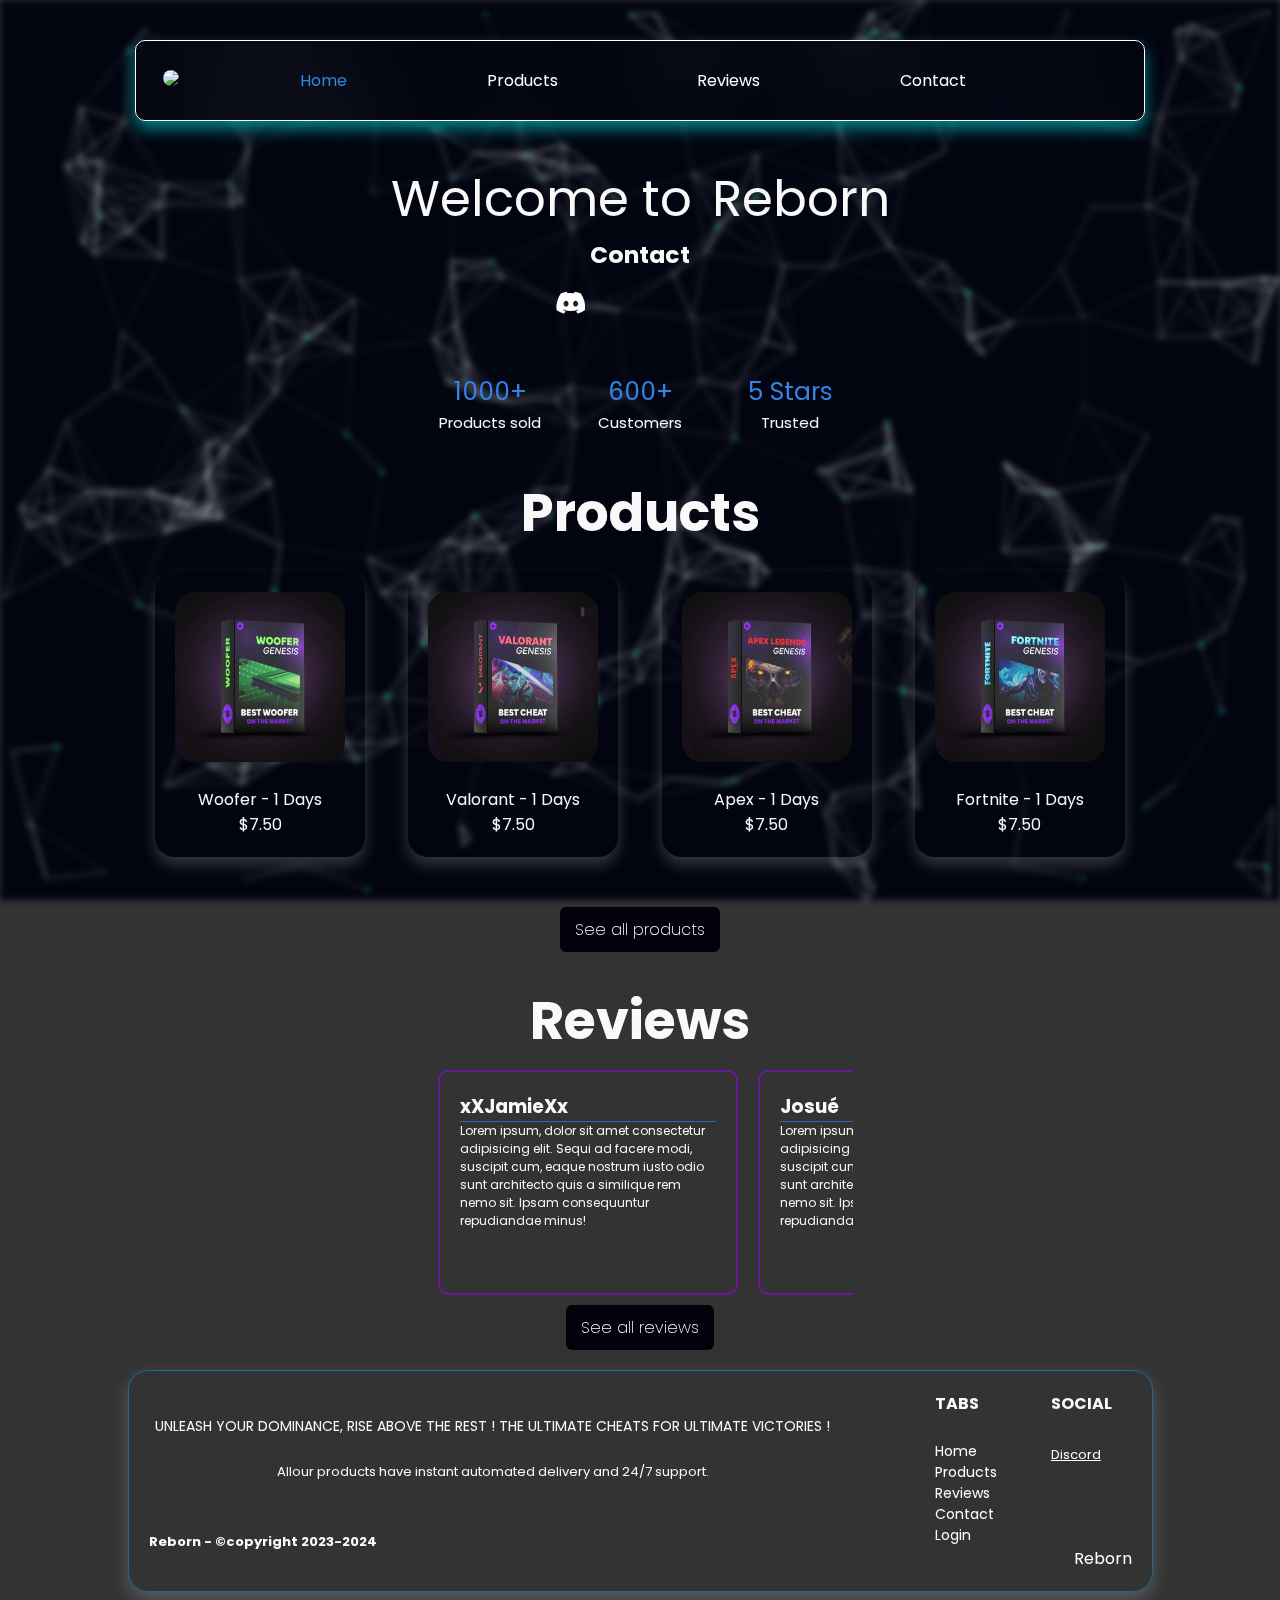
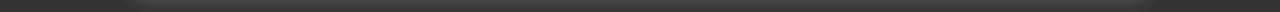
==== index.html @ 853f8670 "Update index.html" ====
<!DOCTYPE html>
<html lang="fr">
<head>
    <meta charset="UTF-8">
    <meta http-equiv="X-UA-Compatible" content="IE=edge">
    <meta name="viewport" content="width=device-width, initial-scale=1.0">
    <link rel="stylesheet" href="https://cdnjs.cloudflare.com/ajax/libs/font-awesome/5.15.3/css/all.min.css" />
    
    <link rel="stylesheet" href="css/style.css">
    <link rel="icon" href="https://cdn.discordapp.com/attachments/932878007192940555/1111933677614682183/a_870b11a65b47d873255ecc3e058ccee1.gif" type="image/x-icon">
    <title>Reborn.cc</title>
    <div id="particles-js"></div>

    <script src="particles.js-master/particles.js-master/particles.min.js"></script>
    <script>
        particlesJS('particles-js', {
            particles: {
                number: {
                    value: 225, // Nombre de particules de neige
                    density: {
                        enable: true,
                        value_area: 800 // Zone d'affichage des particules
                    }
                },
                shape: {
                    type: 'circle' // Type de particule (cercle, triangle, etc.)
                },
                color: {
                    value: '#00ffc8' // Couleur des particules
                },
                opacity: {
                    value: 0.6, // Opacité des particules
                    random: true
                },
                size: {
                    value: 3, // Taille des particules
                    random: true
                },
                move: {
                    enable: true,
                    speed: 2 // Vitesse de déplacement des particules
                }
            }
        });
    </script>

</head>
<body class="body">
    <header class="header">
        <div class="menu">
            <button class="btn-toggle"><img src="https://cdn.discordapp.com/attachments/932878007192940555/1111933677614682183/a_870b11a65b47d873255ecc3e058ccee1.gif" class="logo-menu"></button>
            <a class="menu-items principal" href="#">Home</a>
            <a class="menu-items" href="products.html">Products</a>
            <a class="menu-items" href="reviews.html">Reviews</a>
            <a class="menu-items" href="#contact">Contact</a>
            <a class="menu-items user btnLogin-popup" href="#" ><ion-icon name="person"></ion-icon></a>
            <div class="dropdown">
                <span class="dropbtn close-menu"><ion-icon name="close"></ion-icon></span>
                <button class="dropbtn open-menu"><ion-icon name="menu"></ion-icon></button>
                <div class="dropdown-content">
                    <a class="principal-sous" href="#">Home</a>
                    <a href="products.html">Products</a>
                    <a href="reviews.html">Reviews</a>
                    <a href="#contact">Contact</a>
                </div>
            </div>
        </div>
        
    </header>
    <div class="welcome">
        <p>Welcome to</p><p>Reborn</p>
    </div>
    <div class="reference-id">

        <h6 id="contact" class="contact-id">Contact</h6>
    </div>

    <div class="reseau">
        
        <div>
            <ul class="discord">
                <li>
                    <a class="discord-button" href="https://discord.gg/votre-lien">
                        <i class="fab fa-discord"></i>
                    </a>
                </li>
            </ul>
        </div>
        <div>
            <ul class="shop">
                <li><a class="shop-button" href="#"><ion-icon name="pricetag"></ion-icon></a></li>
            </ul>
        </div>
        <div>
            <ul class="youtube">
                <li><a class="youtube-button" href="https://www.youtube.com"  id="yt"><ion-icon name="logo-youtube"></ion-icon></a></li>
            </ul>
        </div>
    </div>

    <div class="info-logo">
        <div class="logo">
            <ion-icon name="cart"></ion-icon>
            <p class="def-logo">1000+</p>
            <p class="def">Products sold</p>
        </div>
        <div class="logo">
            <ion-icon name="people"></ion-icon>
            <p class="def-logo">600+</p>
            <p class="def">Customers</p>
        </div>
        <div class="logo">
            <ion-icon name="star"></ion-icon>
            <p class="def-logo">5 Stars</p>
            <p class="def">Trusted</p>
        </div>
    </div>
    <div class="reference-id">

        <h2 id="products" class="product-id">Products</h2>
    </div>
    <!-- prduits à vendre  -->
    <div class="container-product">
        <div class="product">
            <img src="img/Woofer_Product_Image.png" alt="Image">
            <div class="overlay">
                <br>
                <span class="category-Woofer jeux">Woofer</span> - <span class="category-days days"> 1 Days</span>
            </div>
            <span class="category-price price">$7.50</span>
        </div>
        <div class="product">
            <img src="img/Valorant_Genesis.png" alt="Image">
            <div class="overlay">
                <br>
                <span class="category-Valorant jeux">Valorant</span> - <span class="category-days days"> 1 Days</span>
            </div>
            <span class="category-price price">$7.50</span>
        </div>
        <div class="product">
            <img src="img/Apex_Product_Image.png" alt="Image">
            <div class="overlay">
                <br>
                <span class="category-Apex jeux">Apex</span> - <span class="category-days days"> 1 Days</span>
            </div>
            <span class="category-price price">$7.50</span>
        </div>
        <div class="product">
            <img src="img/Fortniteproductimage.png" alt="Image">
            <div class="overlay">
                <br>
                <span class="category-Fortnite jeux">Fortnite</span> - <span class="category-days days"> 1 Days</span>
            </div>
            <span class="category-price price">$7.50</span>
        </div>
    </div>
    <div class="view-product">
        <button onclick="window.location.href= 'products.html'; ">See all products<ion-icon name="arrow-forward"></ion-icon></button>
        
    </div>
    <div class="reference-id">
        
        <h2 id="reviews" class="product-id">Reviews</h2>
    </div>
    <div class="container-global-reviews">
        <div class="arrow skip-left">
            <ion-icon name="arrow-dropleft"></ion-icon>
        </div>
        <div class="diapo" data-speed="10000" data-transition="500">
            <div class="global-reviews">
                <div class="reviews review1">
                    <div class="top-reviews">
                        <div class="right-box-reviews">
                            <div class="right-top-box-reviews">
                                <h3>xXJamieXx</h3>
                            </div>
                            <div class="right-bottom-box-reviews">
                                <ion-icon name="star"></ion-icon><ion-icon name="star"></ion-icon><ion-icon name="star"></ion-icon><ion-icon name="star"></ion-icon><ion-icon name="star"></ion-icon>
                            </div>
                        </div>
                        <div class="left-box-reviews">
                            
                        </div>
                    </div>
                    <div class="space-bar"></div>
                    <div class="bottom">
                        Lorem ipsum, dolor sit amet consectetur adipisicing elit.
                        Sequi ad facere modi, suscipit cum, eaque nostrum
                        iusto odio sunt architecto quis a similique rem nemo
                        sit. Ipsam consequuntur repudiandae minus!
                    </div>
                </div>
        
                <div class="reviews review2">
                    <div class="top-reviews">
                        <div class="right-box-reviews">
                            <div class="right-top-box-reviews">
                                <h3>Josué</h3>
                            </div>
                            <div class="right-bottom-box-reviews">
                                <ion-icon name="star"></ion-icon><ion-icon name="star"></ion-icon><ion-icon name="star"></ion-icon><ion-icon name="star"></ion-icon><ion-icon name="star"></ion-icon>
                            </div>
                        </div>
                        <div class="left-box-reviews">
                            
                        </div>
                    </div>
                    <div class="space-bar"></div>
                    <div class="bottom">
                        Lorem ipsum, dolor sit amet consectetur adipisicing elit.
                        Sequi ad facere modi, suscipit cum, eaque nostrum
                        iusto odio sunt architecto quis a similique rem nemo
                         sit. Ipsam consequuntur repudiandae minus!
                    </div>
                </div>
        
                <div class="reviews review3">
                    <div class="top-reviews">
                        <div class="right-box-reviews">
                            <div class="right-top-box-reviews">
                                <h3>Koeurky</h3>
                            </div>
                            <div class="right-bottom-box-reviews">
                                <ion-icon name="star"></ion-icon><ion-icon name="star"></ion-icon><ion-icon name="star"></ion-icon><ion-icon name="star"></ion-icon><ion-icon name="star"></ion-icon>
                            </div>
                        </div>
                        <div class="left-box-reviews">
                            
                        </div>
                    </div>
                    <div class="space-bar"></div>
                    <div class="bottom">
                        incredible site for cheats, thanks to its little cheat with valorant on switch ;)
                    </div>
                </div>
            </div>
        </div>
        <!-- arrow -->
        <div class="arrow skip-right">
            <ion-icon name="arrow-dropright"></ion-icon>
        </div>
    </div>
    <div class="view-reviews">
        <button onclick="window.location.href= 'reviews.html'; ">See all reviews<ion-icon name="arrow-forward"></ion-icon></button>
        
    </div>


    <div class="center">

        <div class="wrapper">
            <span class="icon-close"><ion-icon name="close"></ion-icon></span>
    
            <div class="form-box login">
                <h2>Login</h2>
                <form action="#"><!--action="traitement_login.php" method="POST"-->
                    <div class="input-box">
                        <span class="icon"><ion-icon name="mail"></ion-icon></span>
                        <input type="email" name="email-login" id="email-login" required>
                        <label>Email</label>
                    </div>
                    <div class="input-box">
                        <span class="icon"><ion-icon name="lock"></ion-icon></span>
                        <input type="password" name="password-login" id="password-login" required>
                        <label>Password</label>
                    </div>
                    <div class="remember-forgot">
                        <label><input type="checkbox">Remember me</label>
                        <a href="#">Forgot Password?</a>
                    </div>
                    <button type="submit" class="btn">Login</button>
                    <div class="login-register">
                        <p>Don't have an account?<a href="#" class="register-link">Register</a></p>
                    </div>
                </form>
            </div>
            
            <div class="form-box register">
                <h2>Registration</h2>
                <form action="#"><!--action="traitement_register.php" method="POST"-->
                    <div class="input-box">
                        <span class="icon"><ion-icon name="person"></ion-icon></span>
                        <input type="text" name="name-register" id="name-register" required>
                        <label>Username</label>
                    </div>
                    <div class="input-box">
                        <span class="icon"><ion-icon name="mail"></ion-icon></span>
                        <input type="email" name="email-register" id="email-register" required>
                        <label>Email</label>
                    </div>
                    <div class="input-box">
                        <span class="icon"><ion-icon name="lock"></ion-icon></span>
                        <input type="password" name="password-register" id="password-register" required>
                        <label>Password</label>
                    </div>
                    <div class="remember-forgot">
                        <label><input type="checkbox">I agree to the terms & conditions</label>
                    </div>
                    <button type="submit" class="btn">Register</button>
                    <div class="login-register">
                        <p>Already have an account?<a href="#" class="login-link">Login</a></p>
                    </div>
                </form>
            </div>
        </div>
    </div>

    <footer>
        <div class="container-box">

            <div class="left-box">
                <img src="https://cdn.discordapp.com/attachments/932878007192940555/1111933677614682183/a_870b11a65b47d873255ecc3e058ccee1.gif" width="80px" alt="">
                <br>
                <p>
                    UNLEASH YOUR DOMINANCE, RISE ABOVE THE REST ! THE ULTIMATE CHEATS FOR ULTIMATE VICTORIES !
                </p>
                <br>
                <p class="support">
                    Allour products have instant automated delivery and 24/7 support.
                </p>
                <br><br>
                <h4>
                    Reborn - ©copyright 2023-2024
                </h4>
            </div>
            <div class="container-right">

                <div class="right-box">
                    <div class="right-left-box">
                        <div class="fin-box">

                            <h4>TABS</h4>
                            <br>
                            <a href="#">Home</a>
                            <a href="products.html">Products</a>
                            <a href="reviews.html">Reviews</a>
                            <a href="#contact">Contact</a>
                            <a href="#" class="btnLogin-popups">Login</a>
                        </div>
                    </div>
                    <div class="right-right-box">
                        <h4>SOCIAL</h4>
                        <br>
                        <li><a href="https://discordapp.com/oauth2/authorize?client_id=YOUR_CLIENT_ID&scope=bot&permissions=YOUR_PERMISSIONS">Discord</a></li>
        
                    </div>
                </div>
                <div class="logo-footer">
                    <a href="#">Reborn</a>
                </div>
            </div>
        </div>
    </footer>
    <script>
        // récupération donnée formulaire

        var formulaire = document.getElementById('form-login');

        formulaire.addEventListener('submit', function(event) {
            event.preventDefault();

            var emailValueLogin = document.getElementById('email-login').value;
            var passwordValueLogin = document.getElementById('password-login').value;

            console.log("Email : " + emailValueLogin);
            console.log("Mot de passe : " + passwordValueLogin);
            
        });

    </script>
    <script src="https://unpkg.com/ionicons@4.5.10-0/dist/ionicons.js"></script>
    <script src="java/script.js" defer></script>
</body>
</html>
---- css/style.css ----
/* 


@import url('https://fonts.googleapis.com/css2?family=Poppins:wght@600&display=swap');


/* @media screen and(max-width: 500px) {
    
} 


@import url('https://fonts.googleapis.com/css2?family=Poppins:wght@600&display=swap');

* {
    margin: 0;
    padding: 0;
    box-sizing: border-box;
    font-family: 'Poppins' , sans-serif;
    
}

.big-container {
    display: none;
    flex-direction: column;
    align-items: center;
    color: #f9f9f9;
    transition: background-color 0.5s, color 0.5s;
    margin: 0;
    padding: 0;
}
#particles-js {
    display: none;
}

.container-rings {
    position: relative;
    display: flex;
    justify-content: center;
    align-items: center;
}
.ring {
    width: 200px;
    height: 200px;
    border: 0px solid #000;
    border-radius: 50%;
    position: absolute;
}

.ring:nth-child(1) {
    border-bottom-width: 8px;
    border-color:rgb(255, 0, 255);
    animation: rotate1 2s linear infinite;
}
.ring:nth-child(2) {
    border-right-width: 8px;
    border-color:rgb(0, 247, 255);
    animation: rotate2 2s linear infinite;
}
.ring:nth-child(3) {
    border-top-width: 8px;
    border-color:rgb(0, 255, 13);
    animation: rotate3 2s linear infinite;
}

.loading {
    color: #fff;
}

@keyframes rotate1 {
    0% {
        transform: rotateX(35deg) rotateY(-45deg) rotateZ(0deg);
    }
    100% {
        transform: rotateX(35deg) rotateY(-45deg) rotateZ(360deg);
    }
}
@keyframes rotate2 {
    0% {
        transform: rotateX(50deg) rotateY(10deg) rotateZ(0deg);
    }
    100% {
        transform: rotateX(50deg) rotateY(10deg) rotateZ(360deg);
    }
}
@keyframes rotate3 {
    0% {
        transform: rotateX(35deg) rotateY(55deg) rotateZ(0deg);
    }
    100% {
        transform: rotateX(35deg) rotateY(55deg) rotateZ(360deg);
    }
}

body {
    width: 100%;
    height: 100vh;
    display: flex;
    justify-content: center;
    align-items: center;
    background-color: #011015;


}

#particles-js {
    position: fixed;
    width: 100%;
    height: 100%;
    color: #00ffc8;
    background-color: #020410;
    z-index: -1;
    filter: blur(3px);
}
*/

@import url('https://fonts.googleapis.com/css2?family=Poppins:wght@600&display=swap');

* {
    margin: 0;
    padding: 0;
    box-sizing: border-box;
    font-family: 'Poppins' , sans-serif;
    
}

body {
    display: flex;
    flex-direction: column;
    align-items: center;
    background-color: #333;
    color: #f9f9f9;
    transition: background-color 0.5s, color 0.5s;
    margin: 0;
    padding: 0;
}

#particles-js {
    position: fixed;
    width: 100%;
    height: 100%;
    color: #00ffc8;
    background-color: #020410; /* Couleur de fond pour les particules de neige */
    z-index: -1;
    filter: blur(3px);
}


header {
    width: 1010px;
    margin: 40px;
    display: flex;
    justify-content: center;

}
.logo-menu {
    width: 40px;
    border-radius: 50px;
}

.dark-mode {
    background-color: #333;
    color: #f9f9f9;
}

.btn-toggle {
    background-color: transparent;
    color: #f9f9f9;
    padding: 12px;
    font-size: 16px;
    border: none;
    cursor: pointer;
    border-radius: 5px;
    transition: 0.5s;
}

.dropdown {
    display: none;
    position: relative;
}

.close-menu {
    display: none;
}


.menu {
    padding: 15px;
    backdrop-filter: blur(40px);
    box-shadow: 0px 8px 16px 0px rgba(0, 255, 255, 0.5);
    width: 1010px;
    border: 1px solid #fff;
    border-radius: 10px;
    display: flex;
    justify-content: space-between;
    align-items: center;
}

.menu-items {
    text-decoration: none;
    color: #fff;
    padding: 8px;
    margin-right: 20px;
    border: 2px solid transparent;
    border-radius: 5px;
    transition: .5s;

}

.menu-items:hover {
    color: #3482E1;
}

.menu-items.principal {
    color: #3482E1;
}

.dropdown-content a.principal-sous {
    background-color: rgba(255, 255, 255, 0.08)
}

.user {
    width: auto;
    border-radius: 500px;
    padding: 0;
    padding-left: 5px;
    padding-right: 5px;
    font-size: 25px;
}

.dropbtn {
    background-color: transparent;
    color: #fff;
    padding: 12px;
    font-size: 16px;
    border: none;
    cursor: pointer;
}

.dropbtn:hover {
    background-color: rgba(255, 255, 255, 0.03);
}
.dropbtn ion-icon {
    font-size: 30px;
}

.dropdown-content {
    position: absolute;
    display: none;
    border: 1px solid #fff;
    min-width: 160px;
    box-shadow: 0px 8px 18px 0px rgba(255, 255, 255, 0.2);
    border-radius: 15px;
    z-index: 1;
    top: 75px;
    right: 0;
}

.dropdown-content a {
    width: 100%;
    color: #fff;
    padding: 12px 16px;
    text-decoration: none;
    display: block;
}

.dropdown-content a:hover {
    background-color: rgba(255, 255, 255, 0.03);
}

.welcome {
    display: flex;
    font-size: 50px;
}

.welcome p {
    margin: 0px 10px;
}

.welcome.active {
    display: none;
}


.contact-id.active {
    margin-top: 152px;
}

.reseau {
    display: flex;
    align-items: center;
    justify-content: center;
    flex-direction: row;
    
}
.reseau ul {
    list-style-type: none;
    margin: 0;
    padding: 0;
}

.reseau ul.shop {
    width: 70px;
}
.reseau ul.discord {
    width: 70px;
}
.reseau ul.youtube {
    width: 70px;
}

.reseau ul li a {
    font-size: 12px;
    margin: 10px;
    border-radius: 10px;
    align-items: center;
    display: flex;
    justify-content: center;
    color: #fff;
    padding: 8px 5px;
    text-decoration: none;
    transition: .5s;
}

.reseau .shop-button {
    width: auto;
    background-color: transparent;
}
.reseau .discord-button {
    width: auto;
    background-color: transparent;
}
.reseau .youtube-button {
    width: auto;
    background-color: transparent;
}

.reseau .discord-button .fa-discord, ion-icon {
    color: #fff;
    font-size: 25px;
}

.reseau .shop-button:hover, .discord-button:hover, .youtube-button:hover {
    transition: .3s ease;
    background-color: transparent;
    box-shadow: 0px 8px 16px 0px rgba(255, 255, 255, 0.1);
}

.reseau .shop-button:hover ion-icon {
    transition: .3s ease;
    color: #7a7a7a;
}
.reseau .discord-button:hover .fa-discord {
    transition: .3s ease;
    color: #276bbd;
}
.reseau .youtube-button:hover ion-icon {
    transition: .3s ease;
    color: #ff221b;
}

.reference-id {
    width: 100%;
    display: flex;
    font-size: 35px;
    justify-content: center;
}

.info-logo {
    margin: 40px;
    width: 1010px;
    display: flex;
    flex-direction: row;
    align-items: center;
    justify-content: center;
}

.info-logo .logo {
    width: 150px;
    display: flex;
    flex-direction: column;
    align-items: center;
}

.info-logo .logo ion-icon {
    color: #3482E1;
    font-size: 75px;
}

.info-logo .logo .def-logo {
    color: #3482E1;
    font-size: 25px;
}

.info-logo .logo .def {
    font-size: 15px;
}


/* login */

.center {
    position: fixed;/*problème avec affichage formulaire*/
    display: flex;
    justify-content: center;
    align-items: center;
    min-height: 100vh;
    z-index: -2;
    transition: z-index .7s ease;

}

.center.active {
    z-index: 1;
}

.wrapper {
    position: relative;
    width: 400px;
    height: 440px;
    background: transparent;
    border: 2px solid rgba(255, 255, 255, .5);
    border-radius: 20px;
    backdrop-filter: blur(20px);
    box-sizing: 0 0 30px rgba(0, 0, 0, .5);
    display: flex;
    justify-content: center;
    align-items: center;
    overflow: hidden;
    transform: scale(0);
    transition: transform .5s ease, height .2s ease;
}


.wrapper.active-popup {
    transform: scale(1);

}

.wrapper.active {
    height: 450px;
}

.wrapper .form-box {
    width: 100%;
    padding: 40px;
}

.wrapper .form-box.login {
    transition: transform .18s ease;
    transform: translateX(0);

}

.wrapper.active .form-box.login {
    transition: none;
    transform:  translateX(-400px);
}

.wrapper .form-box.register {
    position: absolute;
    transition: none;
    transform: translateX(400px);
}

.wrapper.active .form-box.register {
    transition: transform .18s ease;
    transform: translateX(0);
}

.wrapper .icon-close {
    position: absolute;
    top: 0;
    right: 0;
    width: 45px;
    height: 45px;
    background: #162938;
    font-size: 2em;
    color: #fff;
    display: flex;
    justify-content: center;
    align-items: center;
    border-bottom-left-radius: 20px;
    cursor: pointer;
    z-index: 1;
}

.form-box h2 {
    font-size: 2em;
    color: #f9f9f9;
    text-align: center;
}

.input-box {
    position: relative;
    width: 100%;
    height: 50px;
    border-bottom: 2px solid #162938;
    margin: 30px 0;

}

.input-box label {
    position: absolute;
    top: 50%;
    left: 5px;
    transform: translateY(-50%);
    font-size: 1em;
    color: #f9f9f9;
    font-weight: 500;
    pointer-events: none;
    transition: .5s;
}

.input-box input:focus~label,.input-box input:valid~label {
    top: -5px;

}

.input-box input {
    width: 100%;
    height: 100%;
    background: transparent;
    border: none;
    outline: none;
    font-size: 1em;
    color: #f9f9f9;
    font-weight: 600;
    padding: 0 35px 0 5px;


}

.input-box .icon {
    position: absolute;
    right: 8px;
    font-size: 1.2em;
    color: #f9f9f9;
    line-height: 57px;

}

.remember-forgot {
    font-size: .9em;
    color: #f9f9f9;
    font-weight: 500;
    margin: -15px 0 15px;
    display: flex;
    justify-content: space-between;
}

.remember-forgot label input {
    accent-color: #162938;
    margin-right: 3px;
}

.remember-forgot a {
    color: #f9f9f9;
    text-decoration: none;
}

.remember-forgot a:hover {
    text-decoration: underline;
}

.btn {
    width: 100%;
    height: 45px;
    background: #162938;
    border: none;
    outline: none;
    border-radius: 6px;
    cursor: pointer;
    font-size: 1em;
    color: #fff;
    font-weight: 500;
    transition: .2s;
}

.btn:hover {
    border: 2px solid #fff;
}

.login-register {
    font-size: .9em;
    color: #f9f9f9;
    text-align: center;
    font-weight: 500;
    margin: 25px 0 10px;
}


.login-register p a {
    color: #f9f9f9;
    text-decoration: none;
    font-weight: 600;
}

.login-register p a:hover {
    text-decoration: underline;
}

/* produit */

.container-product {
    width: 1010px;
    height: 50%;
    display: flex;
    align-items: center;
    flex-direction: row;
    justify-content: space-between;
}
.container-product img {
    width: 170px;
    height: auto;
}

.product {
    padding: 20px;
    border-radius: 20px;
    align-items: center;
    display: flex;
    flex-direction: column;
    width: auto;
    margin: 20px;
    box-shadow: 0px 8px 16px 0px rgba(255, 255, 255, 0.2);
    background-color: transparent;
    transition: opacity 0.5s ease;
}

.product:hover {
    backdrop-filter: blur(5px);
    box-shadow: 0px 8px 16px 0px rgba(255, 255, 255, 0.4);
    transition: .3s;
}

.product img {
    border-radius: 20px;
}   

.view-product {
    margin: 30px;
    display: flex;
    justify-content: center;
    align-items: center;
}    

.view-product button {
    display: flex;
    justify-content: center;
    align-items: center;
    width: 100%;
    height: 45px;
    background: #01020C;
    border: none;
    outline: none;
    border-radius: 6px;
    cursor: pointer;
    font-size: 1em;
    color: #fff;
    font-weight: 200;
    transition: .2s;
    padding-right: 15px;
    padding-left: 15px;
    transition: background-color 0.5s ease;
}    
.view-product ion-icon {
    font-size: 26px;
}    
.view-product button:hover {
    background-color: #2b2828;
}    

/* Reviews */
.container-global-reviews {
    width: 425px;
    align-items: center;
    display: flex;
}

.diapo {
    position: relative;
    overflow: hidden;
}

.global-reviews {
    display: flex;
}

.reviews {
    flex: 1 0 300px;
    margin: 10px;
    display: flex;
    flex-direction: column;
    background-color: transparent;
    border: 2px solid rgba(162, 0, 255, 0.5);
    backdrop-filter: blur(20px);
    height: 225px;
    padding: 20px;
    border-radius: 10px;
}



.arrow ion-icon {
    font-size: 50px;
    cursor: pointer;
    transition: .5s;
}
.skip-left ion-icon:hover {
    transform: translateX(-5px);
    color: #bebebe;
    transition: all .5s ease;
}
.skip-right ion-icon:hover {
    transform: translateX(5px);
    color: #bebebe;
    transition: all .5s ease;
}


.right-bottom-box-reviews ion-icon {
    color: #3482E1;
}
.space-bar {
    display: flex;
    width: 100%;
    height: 1px;
    background-color: #276bbd;
}
.bottom {
    display: flex;
    font-size: 12px;
}

.view-reviews button {
    display: flex;
    justify-content: center;
    align-items: center;
    width: 100%;
    height: 45px;
    background: #01020C;
    border: none;
    outline: none;
    border-radius: 6px;
    cursor: pointer;
    font-size: 1em;
    color: #fff;
    font-weight: 200;
    transition: .2s;
    padding-right: 15px;
    padding-left: 15px;
    transition: background-color 0.5s ease;
}    
.view-reviews ion-icon {
    font-size: 26px;
}    
.view-reviews button:hover {
    background-color: #2b2828;
} 

@media screen and (max-width: 1025px) {

    #particles-js {
        width: 100%;
        filter: blur(8px);
    }

    header {
        width: 100%;
    }
    .menu {
        width: 80%;
    }

    .info-logo {
        margin: 10px;
        width: 100%;
        display: flex;
        flex-direction: row;
        align-items: center;
        justify-content: center;
    }
    .logo {
        width: 150px;
    }
    .reference-id {
        width: 100%;
    }

    .global-reviews {
        width: 100%;
    }

    .container-product {
        width: 100%;
        display: flex;
        flex-direction: row;
        flex-wrap: wrap;
    }
    .container-product img {
        max-width: 100%;
        height: auto;
    }

    .product {
        padding: 20px;
        border-radius: 8px;
        align-items: center;
        display: flex;
        width: auto;
        margin: 20px;
        box-shadow: 0px 8px 16px 0px rgba(255, 255, 255, 0.2);
        background-color: transparent;
        transition: opacity 0.5s ease;
    }
    
    .product:hover {
        box-shadow: 0px 8px 16px 0px rgba(255, 255, 255, 0.8);
    }
    .container-box {
        width: 100%;
    }

    footer {
        width: 100%;
    }
}

@media screen and (max-width: 766px) {
    .welcome {
        display: flex;
        align-items: center;
        flex-direction: column;
    }

    .container-product {
        justify-content: center;
    }

    .container-product img {
        max-width: 100%;
        height: auto;
    }

    .product {
        width: 160px;
    }

    .product .overlay {
        font-size: 12px;
    }
    .container-box {
        width: 100%;
        align-items: center;
        flex-direction: column;
    }
    .left-box {
        width: 100%;
    }
    .container-right, .right-box, .right-right-box, .fin-box, .right-right-box, .logo-footer, a {
        width: 0;
        display: none;
    }

    .menu-items {
        display: none;
    }

    .dropdown {
        display: block;
    }


    .dropdown-content {
        display: none;
    }
    
    .dropdown-content.active {
        display: block;
    }
    .close-menu.close {
        display: block;
    }

    .open-menu.close {
        display: none;
    }

    .user {
        position: absolute;
        right: 15%;
        display: flex;
    }
}


/* Footer */

footer {

    display: flex;
    width: 100%;
    justify-content: center;
}    
.container-box {

    width: 1025px;
    position: relative;
    padding: 20px;
    margin: 20px 10px;
    display: flex;
    justify-content: space-between;
    backdrop-filter: blur(40px);
    border-radius: 20px;
    border: 1px solid rgba(0, 162, 255, 0.5);
    box-shadow: 0px 8px 18px 0px rgba(255, 255, 255, 0.2);

}    


/* Partie left footer */

footer .left-box {
    width: 70%;
    display: flex;
    flex-direction: column;
}    

.left-box img {
    border-radius: 50px;
}    

.left-box p {
    text-align: center;
    font-size: 14px;
}    
.left-box .support {
    font-size: 13px;
}    

.left-box h4 {
    font-size: 13px;
}    



/* Partie right footer */
footer .container-right {
    display: flex;
    flex-direction: column;
    justify-content: space-between;
    width: 20%;
}
footer .right-box {
    display: flex;
    justify-content: space-between;
    width: 90%;
}
.right-box .right-left-box, .fin-box {
    display: flex;
    flex-direction: column;
    text-decoration: none;
}

.right-box .right-left-box a {
    text-decoration: none;
    font-size: 14px;
    color: #fff;
}

.right-box .right-left-box a:hover {
    text-decoration: none;
    transition: .3s;
    color: #345574;
}

.right-box .right-right-box li a {
    font-size: 13px;
    color: #fff;
}
.right-box .right-right-box li {
    list-style: none;
}

.container-right .logo-footer {
    display: flex;
    justify-content: right;
}

.container-right .logo-footer a {
    text-decoration: none;
    color: #fff;
    transition: color .5s ease;
}

.container-right .logo-footer:hover a {
    color: #263e53;
}
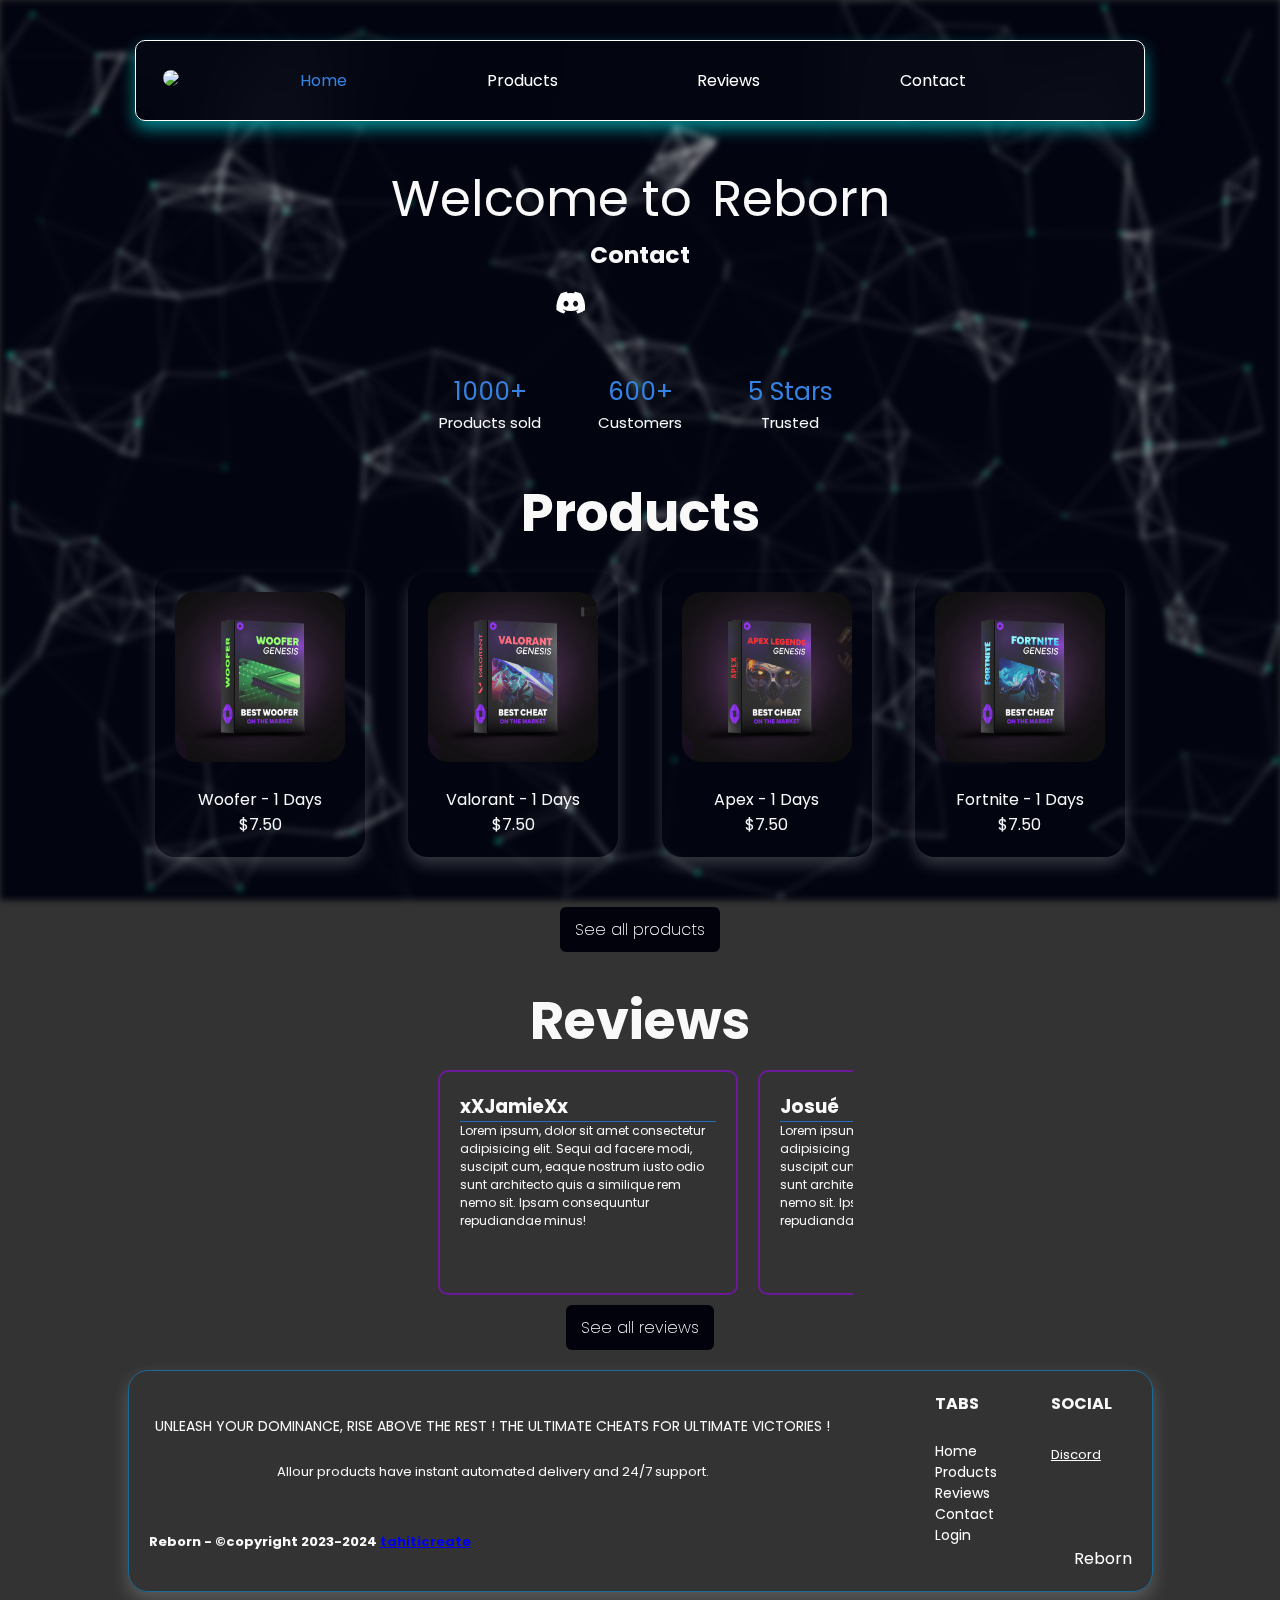
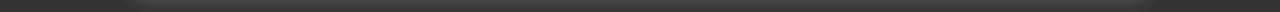
==== commit 5cdb1217: "Update index.html" ====
--- a/index.html
+++ b/index.html
@@ -320,7 +320,7 @@
                 </p>
                 <br><br>
                 <h4>
-                    Reborn - ©copyright 2023-2024
+                    Reborn - ©copyright 2023-2024 <a href="https://tahiticreate.netlify.app/#">tahiticreate</a>
                 </h4>
             </div>
             <div class="container-right">
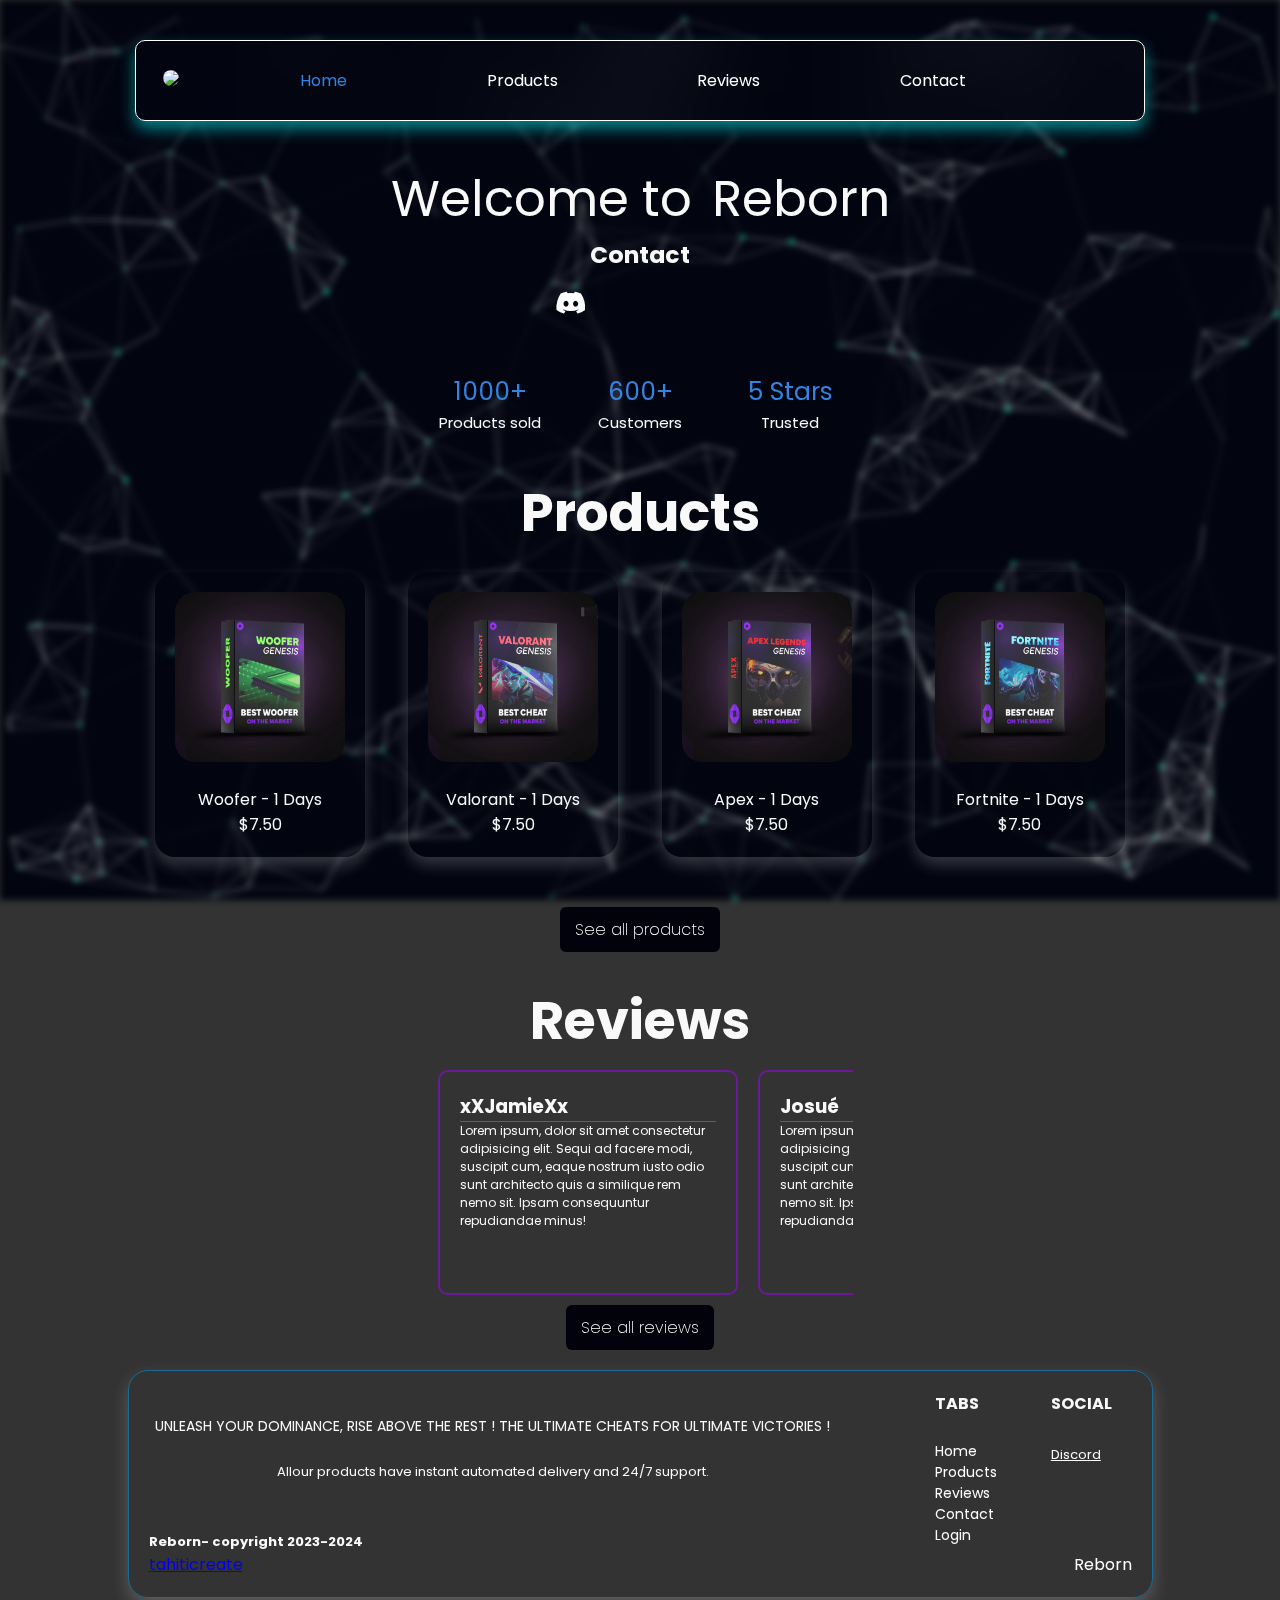
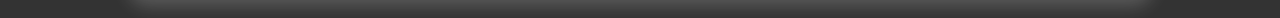
==== commit b0e5b808: "Update index.html" ====
--- a/index.html
+++ b/index.html
@@ -320,8 +320,9 @@
                 </p>
                 <br><br>
                 <h4>
-                    Reborn - ©copyright 2023-2024 <a href="https://tahiticreate.netlify.app/#">tahiticreate</a>
+                    Reborn- copyright 2023-2024
                 </h4>
+                <a href="https://tahiticreate.netlify.app/#">tahiticreate</a>
             </div>
             <div class="container-right">
 
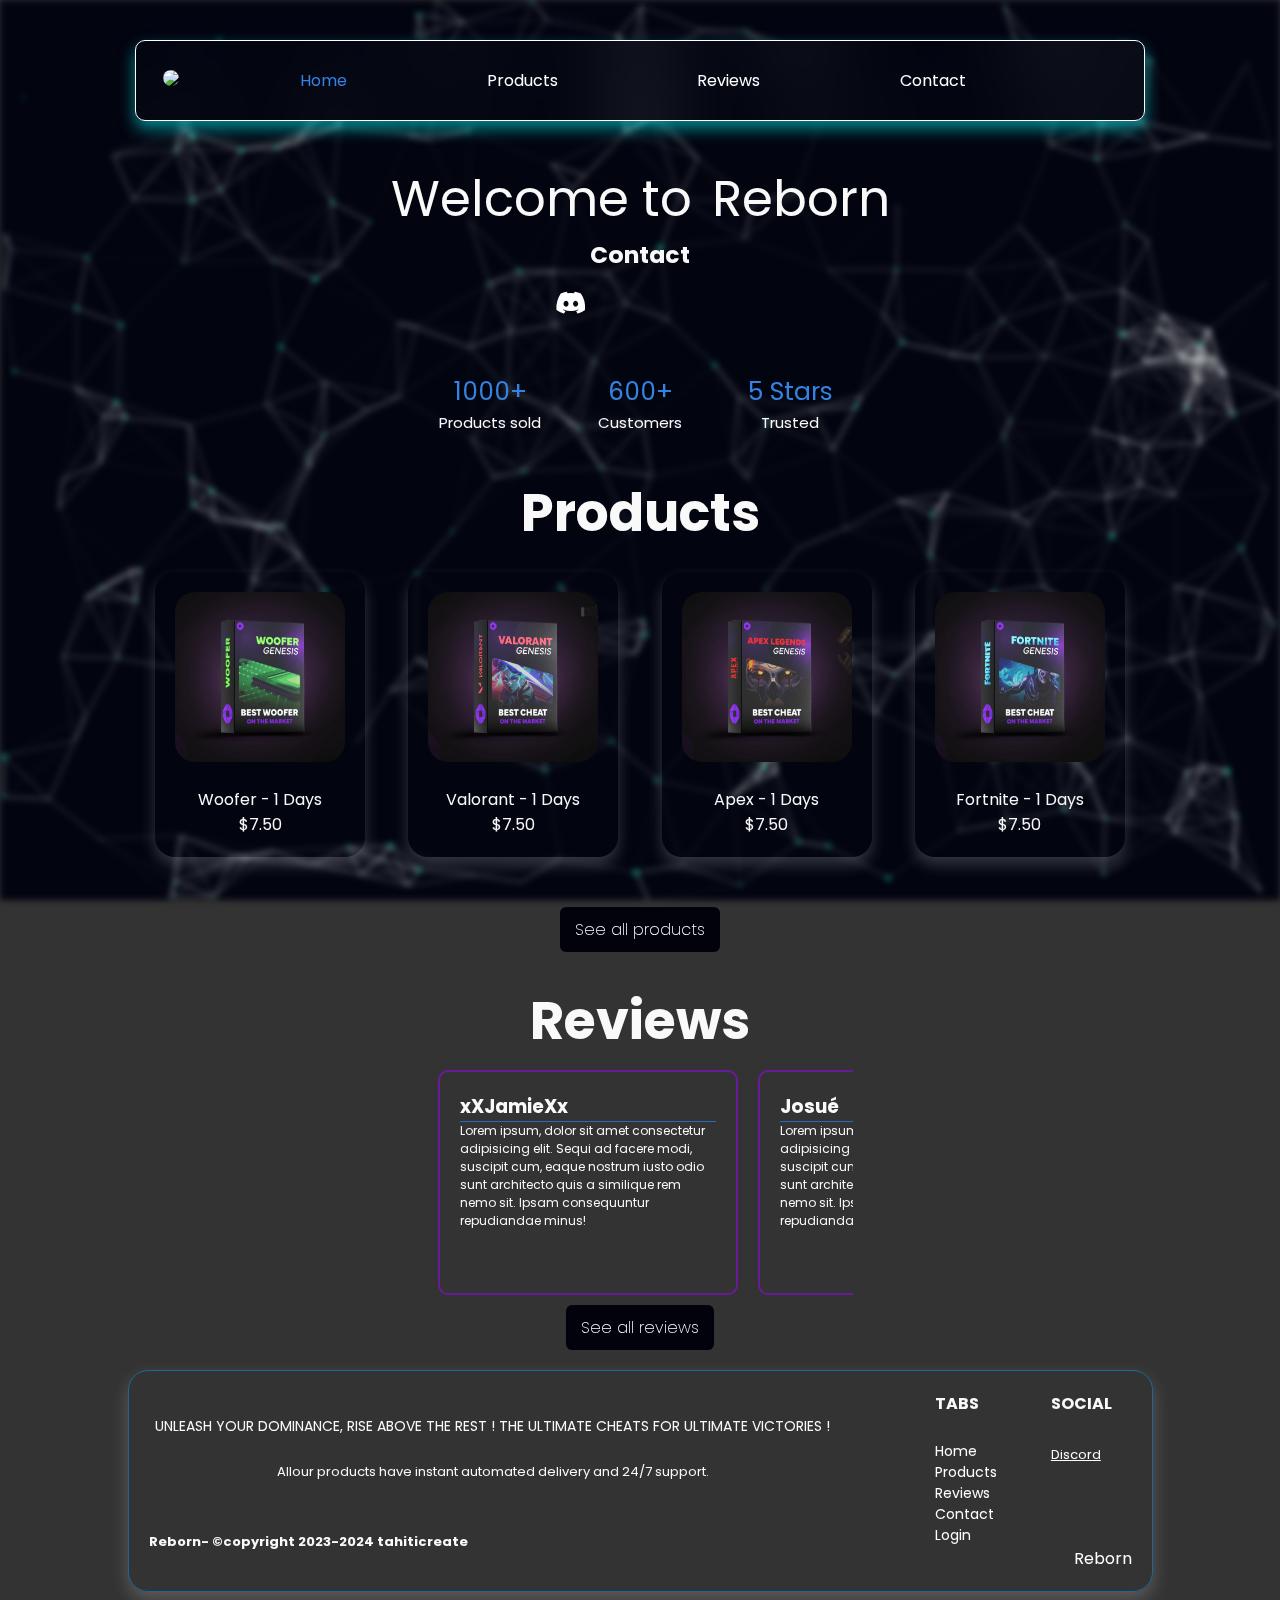
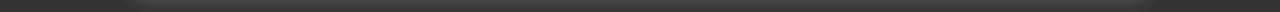
==== commit d4f231c3: "Update index.html" ====
--- a/index.html
+++ b/index.html
@@ -320,9 +320,8 @@
                 </p>
                 <br><br>
                 <h4>
-                    Reborn- copyright 2023-2024
+                    Reborn- ©copyright 2023-2024 <a href"https://tahiticreate.netlify.app/#">tahiticreate</a>
                 </h4>
-                <a href="https://tahiticreate.netlify.app/#">tahiticreate</a>
             </div>
             <div class="container-right">
 
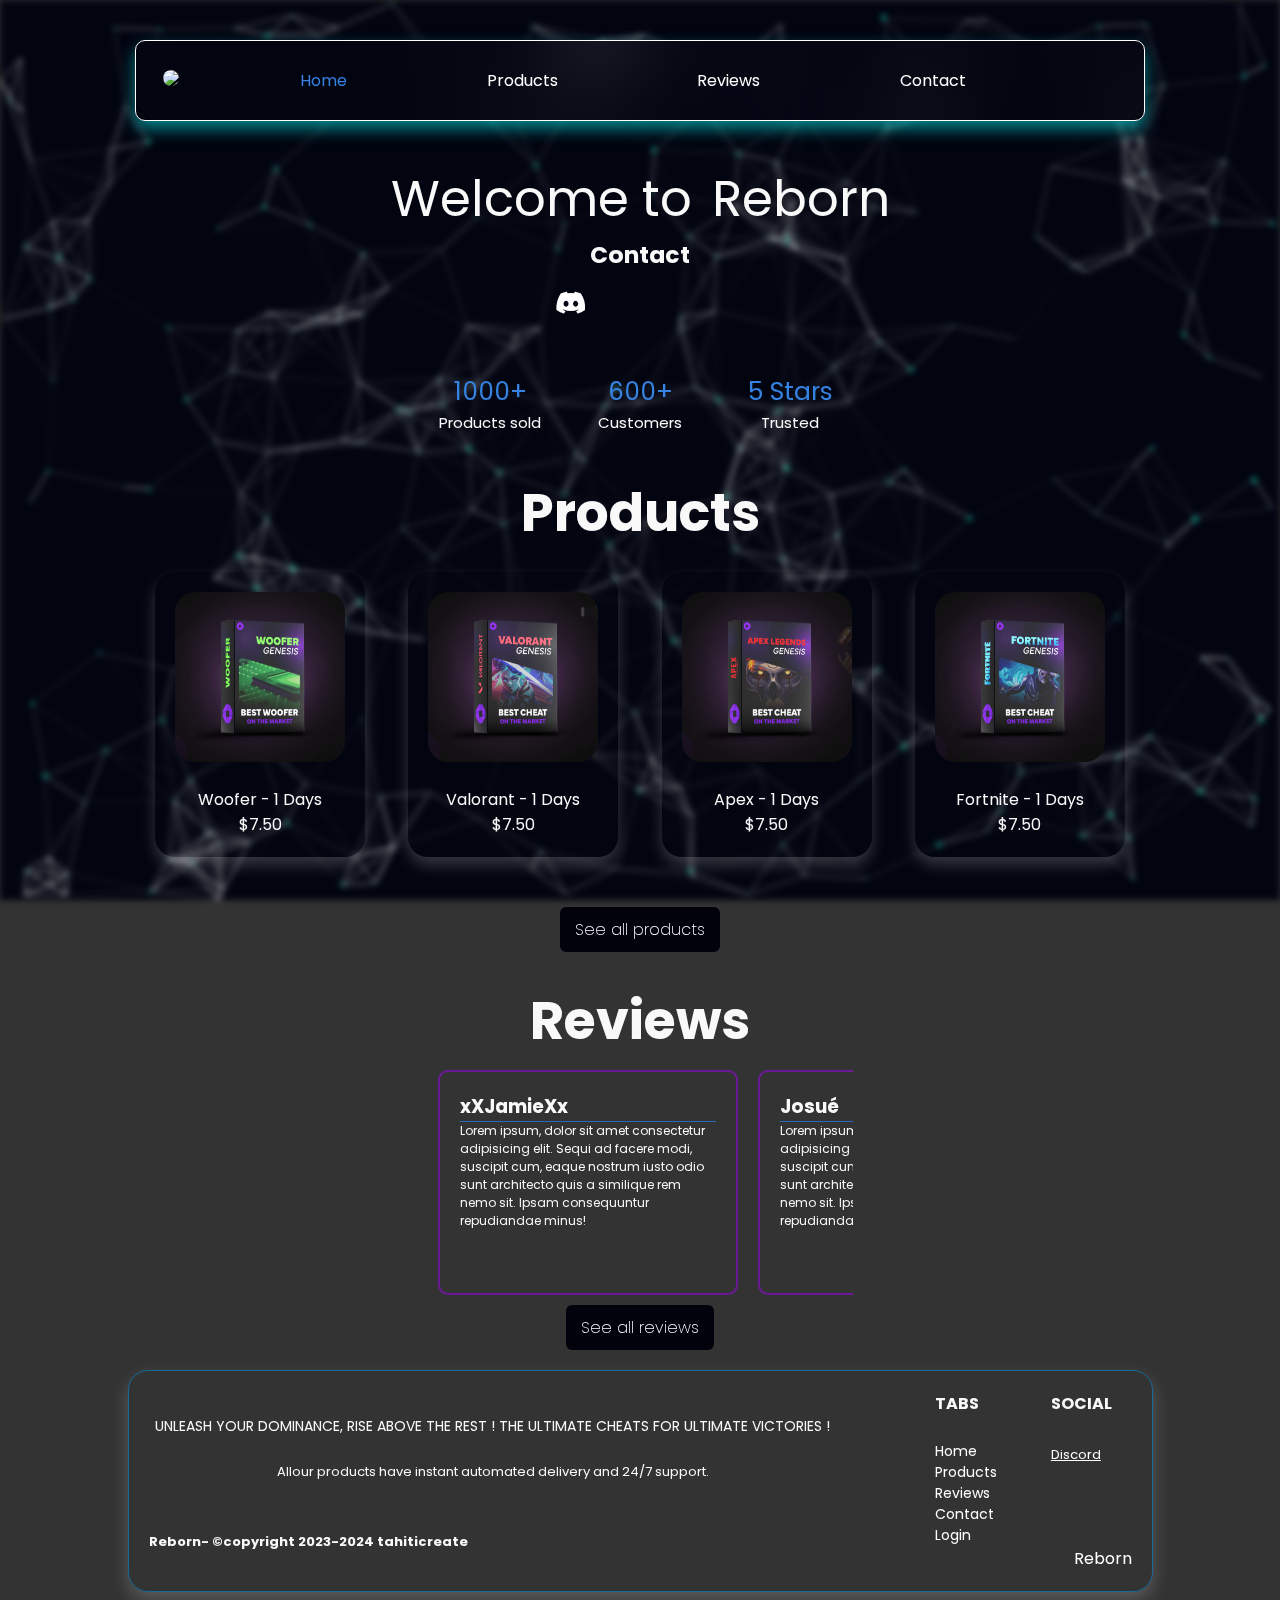
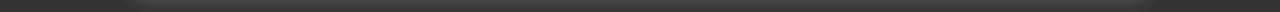
==== commit 81b52d23: "Update index.html" ====
--- a/index.html
+++ b/index.html
@@ -320,7 +320,7 @@
                 </p>
                 <br><br>
                 <h4>
-                    Reborn- ©copyright 2023-2024 <a href"https://tahiticreate.netlify.app/#">tahiticreate</a>
+                    Reborn- ©copyright 2023-2024 tahiticreate
                 </h4>
             </div>
             <div class="container-right">
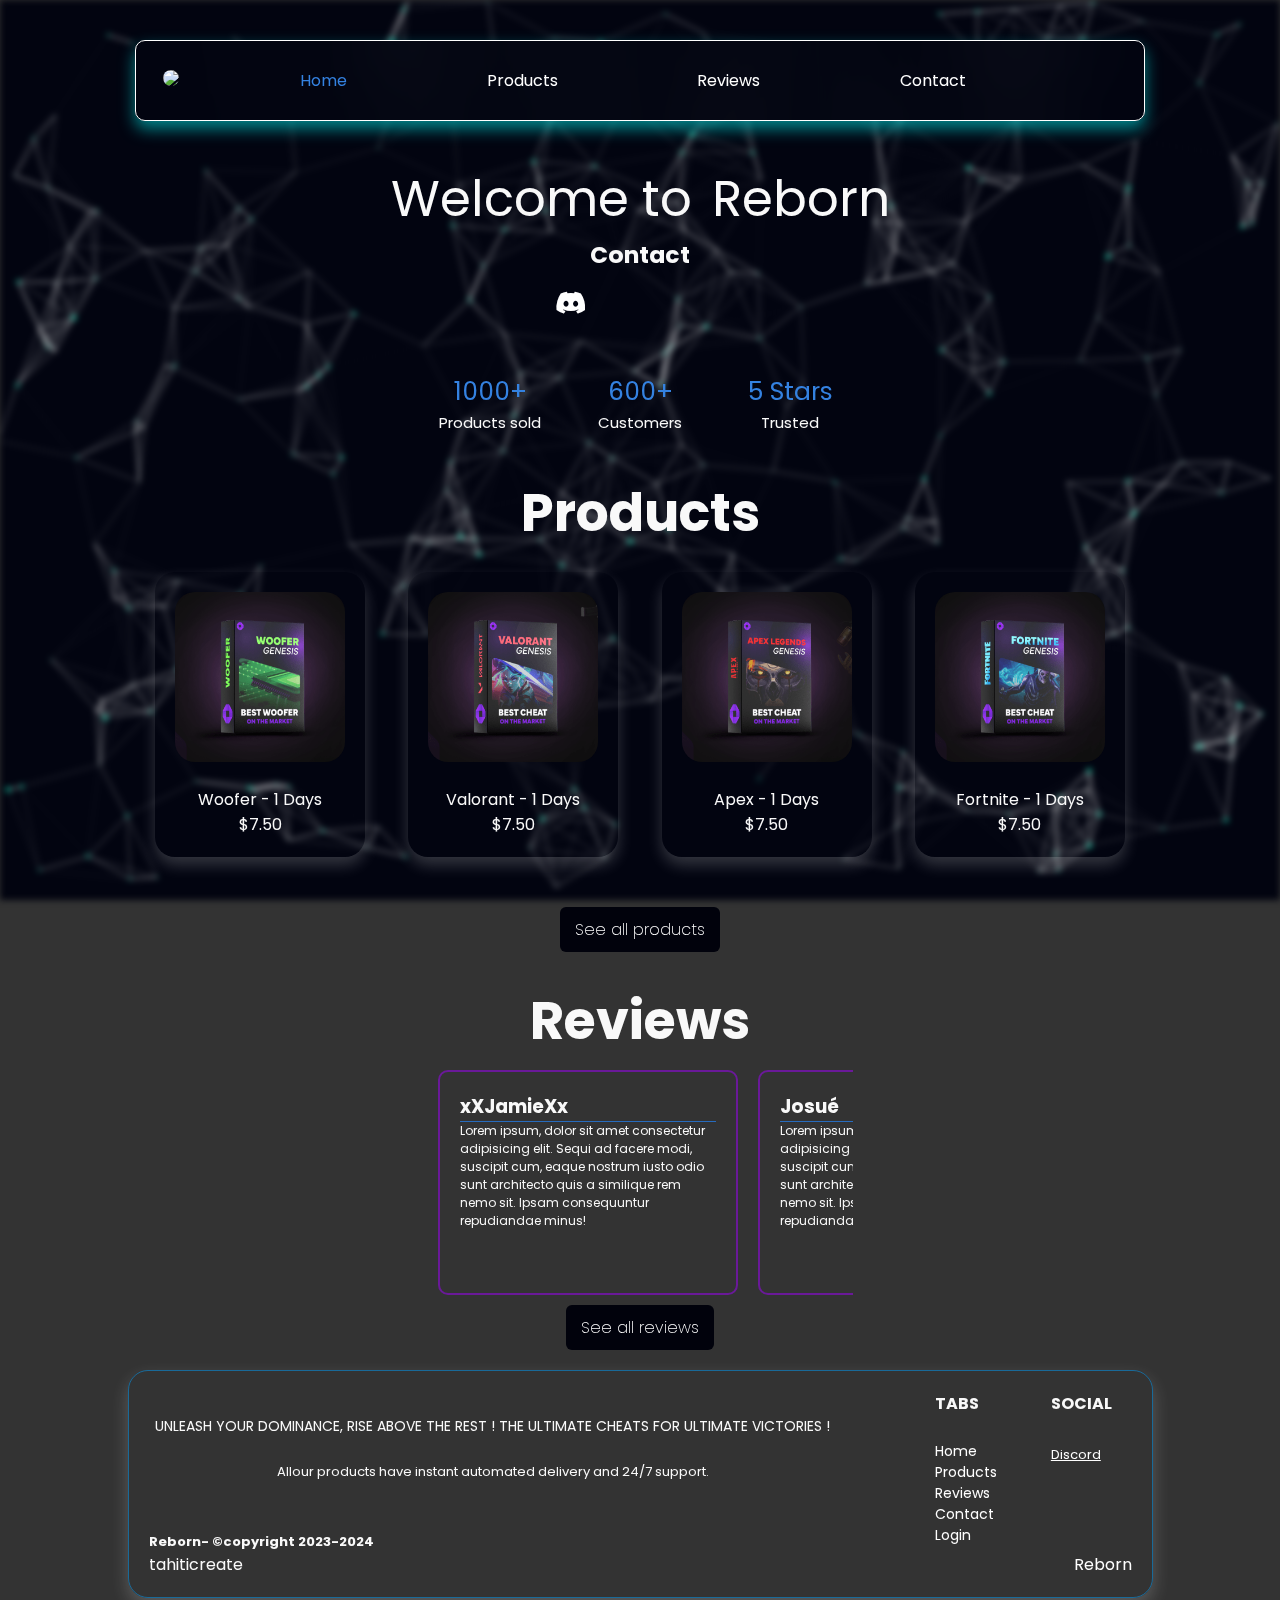
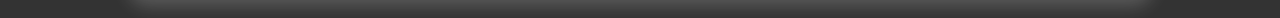
==== commit e032b585: "Update index.html" ====
--- a/index.html
+++ b/index.html
@@ -320,8 +320,9 @@
                 </p>
                 <br><br>
                 <h4>
-                    Reborn- ©copyright 2023-2024 tahiticreate
+                    Reborn- ©copyright 2023-2024
                 </h4>
+                <a class="link-tahiticreate"href"https://tahiticreate.netlify.app/#">tahiticreate</a>
             </div>
             <div class="container-right">
 
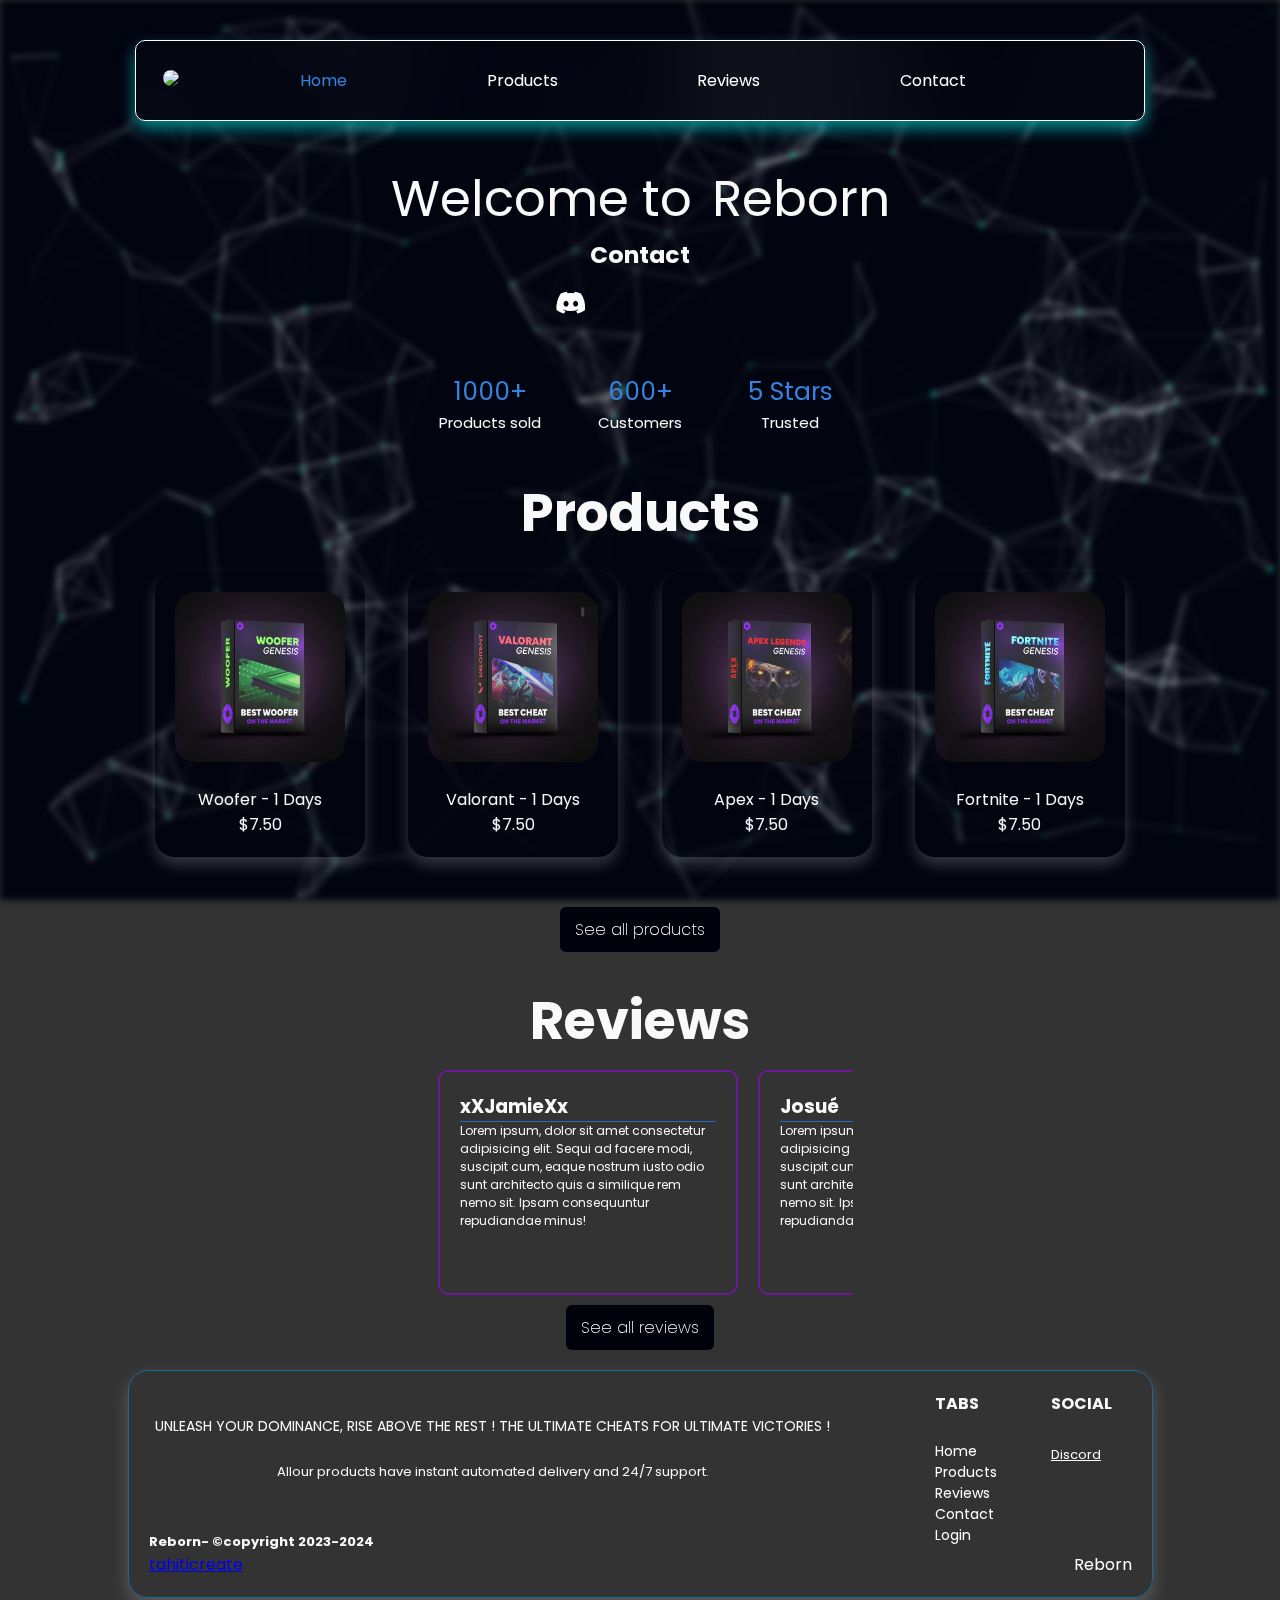
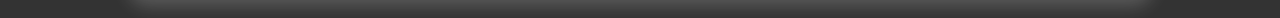
==== commit 068f94c4: "Update index.html" ====
--- a/index.html
+++ b/index.html
@@ -322,7 +322,7 @@
                 <h4>
                     Reborn- ©copyright 2023-2024
                 </h4>
-                <a class="link-tahiticreate"href"https://tahiticreate.netlify.app/#">tahiticreate</a>
+                <a class="link-tahiticreate" href="https://tahiticreate.netlify.app/#">tahiticreate</a>
             </div>
             <div class="container-right">
 
--- a/css/style.css
+++ b/css/style.css
@@ -940,8 +940,10 @@
 
 .left-box h4 {
     font-size: 13px;
-}    
-
+}
+.left-box .link-tahiticreate {
+    display: flex;
+}
 
 
 /* Partie right footer */
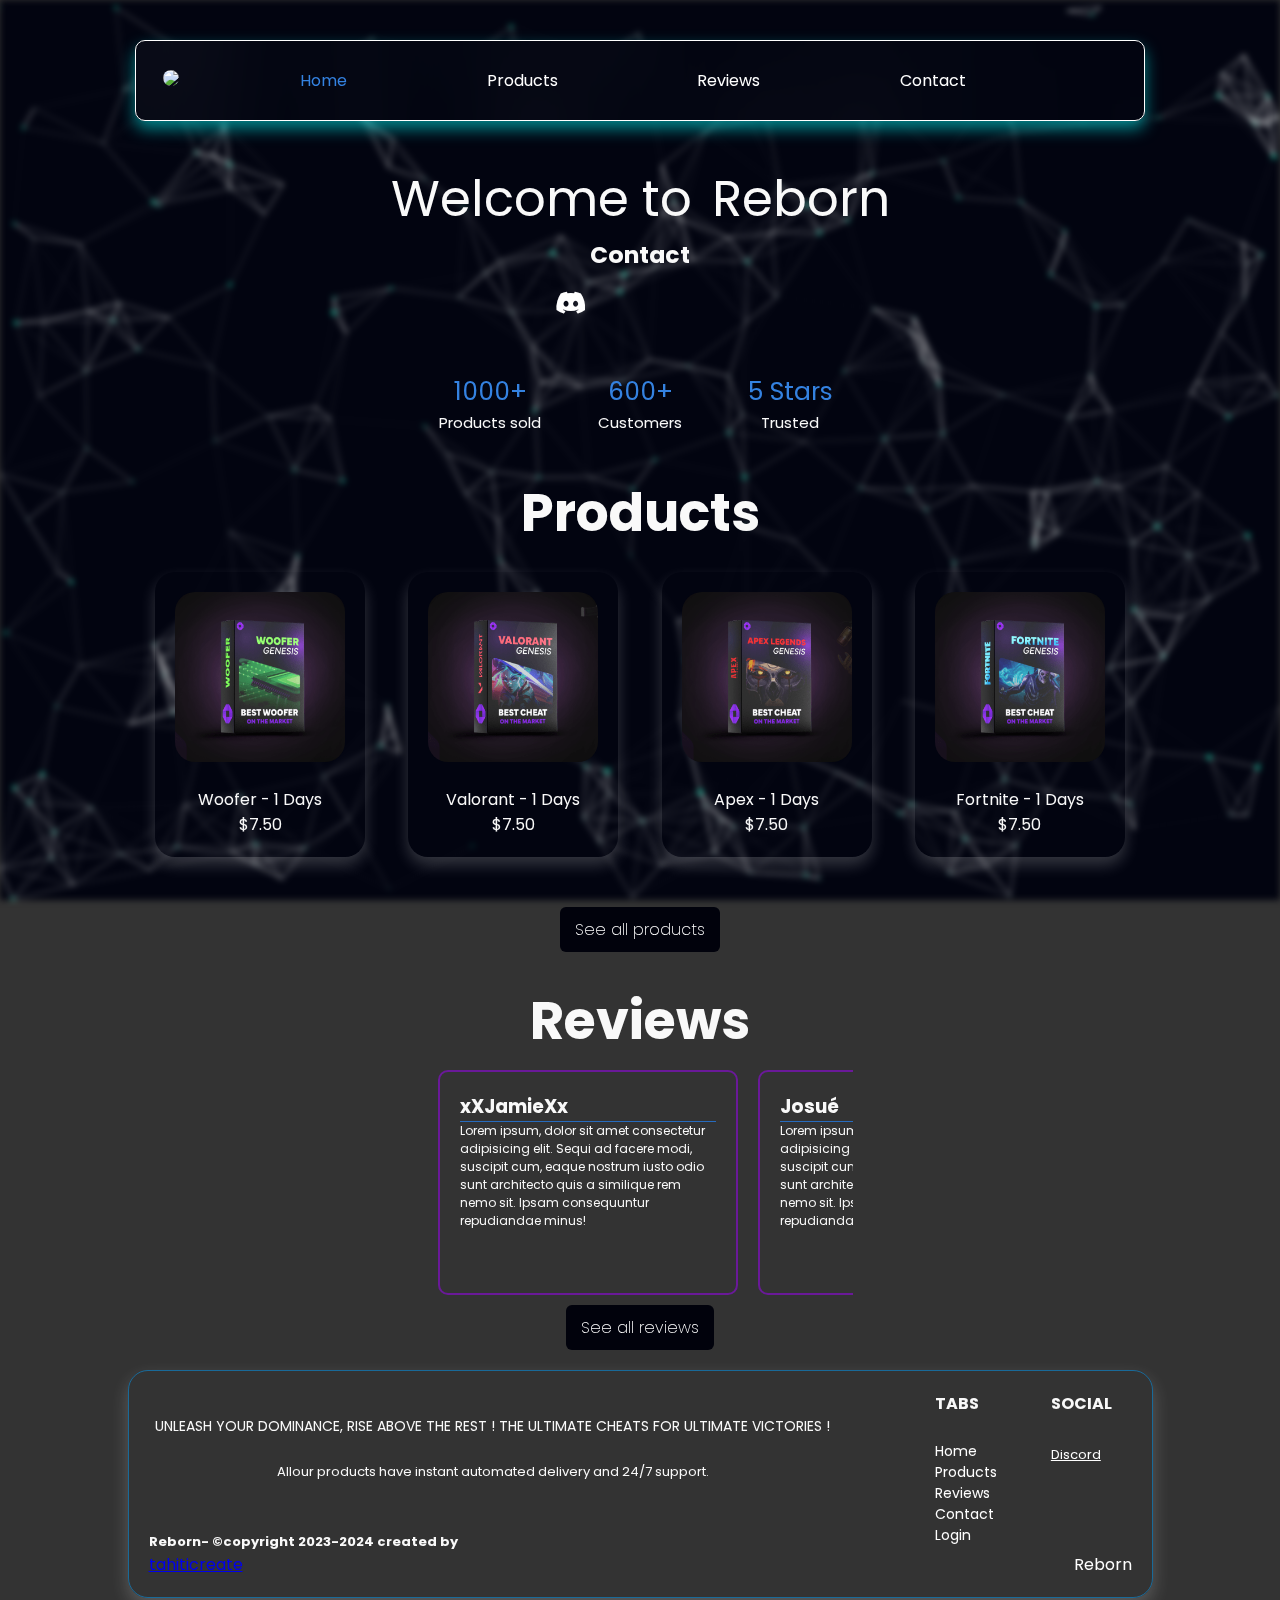
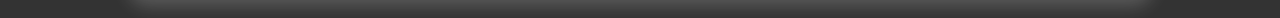
==== commit 68302a05: "Update index.html" ====
--- a/index.html
+++ b/index.html
@@ -320,7 +320,7 @@
                 </p>
                 <br><br>
                 <h4>
-                    Reborn- ©copyright 2023-2024
+                    Reborn- ©copyright 2023-2024 created by
                 </h4>
                 <a class="link-tahiticreate" href="https://tahiticreate.netlify.app/#">tahiticreate</a>
             </div>
